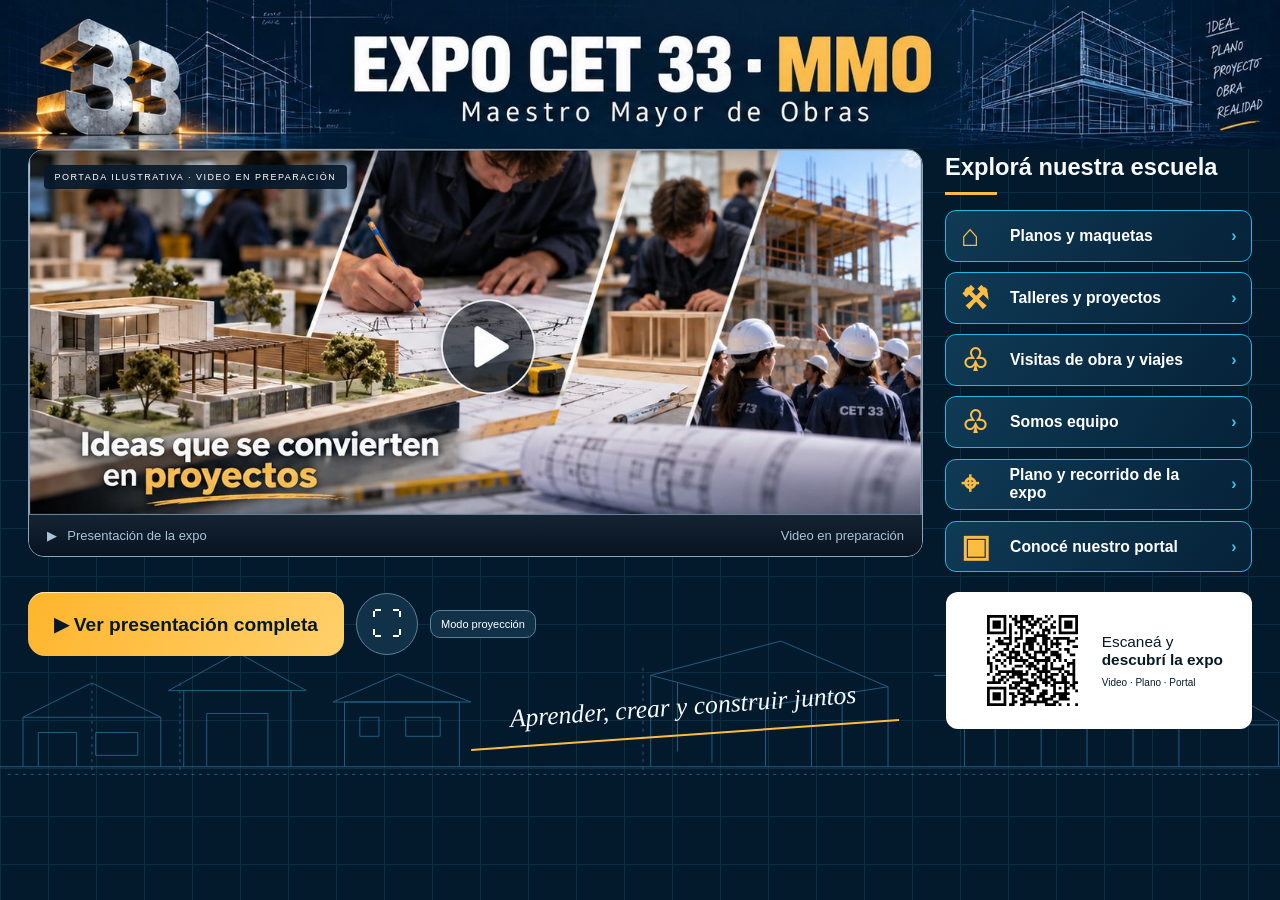
==== index.html @ ee759121 "Agregar carrusel de Planos y maquetas con diez fotos optimizadas" ====
<!doctype html>
<html lang="es"><head><meta charset="utf-8"><meta name="viewport" content="width=device-width,initial-scale=1"><title>EXPO CET 33 · MMO</title><meta name="description" content="Recorré los proyectos, talleres y experiencias del CET 33."><link rel="stylesheet" href="styles.css?v=5"></head>
<body><div class="shell"><header><a class="brand" href="#inicio" aria-label="Inicio"><span class="emblem">33</span></a><div><h1>EXPO CET 33 <span>· MMO</span></h1><p>Maestro Mayor de Obras</p></div><span class="edition">MUESTRA EN PREPARACIÓN</span></header>
<main id="inicio"><div class="layout"><section class="stage" aria-label="Presentación"><div id="video-placeholder" class="hero reference-hero" role="img" aria-label="Portada ilustrativa aprobada: maquetas, dibujo técnico y visita de obra. Ideas que se convierten en proyectos."><span class="reference-status">PORTADA ILUSTRATIVA · VIDEO EN PREPARACIÓN</span></div><video id="video" controls loop playsinline hidden preload="metadata"></video><div class="stagebar"><span>▶ &nbsp; Presentación de la expo</span><span id="video-state">Video en preparación</span></div></section>
<aside><h2>Explorá nuestra escuela</h2><div class="accent"></div><nav aria-label="Recorridos" id="navigation"></nav></aside></div>
<footer><div class="actions"><button class="primary" id="play">▶ Ver presentación completa</button><button id="fullscreen" aria-label="Activar pantalla completa">⛶</button><button id="kiosk" aria-pressed="false">Modo proyección</button><p id="notice" role="status"></p></div><p class="motto">Aprender, crear y construir juntos</p><a class="qr" href="#recorrido"><img src="assets/qr.svg" alt="Código QR de acceso al escritorio de la expo"><span>Escaneá y<br><strong>descubrí la expo</strong><small>Video · Plano · Portal</small></span></a></footer></main>
<section id="detail" hidden aria-labelledby="detail-title"><button class="back" id="back">← Volver al inicio</button><span class="eyebrow">EXPO CET 33 · MMO</span><h2 id="detail-title"></h2><p id="detail-description"></p><div id="detail-content"></div></section>
<dialog id="portal-dialog"><button id="close-dialog">Cerrar</button></dialog></div><script src="content.js"></script><script src="app.js?v=planos-20261020"></script></body></html>
---- styles.css ----
*{box-sizing:border-box} :root{color-scheme:dark;--bg:#06192b;--panel:#0a263d;--amber:#ffbc43;--cyan:#39c8ee;--muted:#acc3d6}body{margin:0;color:#f7fafc;background:radial-gradient(ellipse at 40% 20%,#123b56,transparent 65%),var(--bg);font-family:Arial,Helvetica,sans-serif;min-height:100vh}body:before{content:"";position:fixed;inset:0;pointer-events:none;opacity:.14;background-image:linear-gradient(#48a2c5 1px,transparent 1px),linear-gradient(90deg,#48a2c5 1px,transparent 1px);background-size:48px 48px;z-index:-1}.shell{max-width:1800px;margin:auto;padding:26px 34px}header{display:flex;align-items:center;gap:28px;margin-bottom:26px}a{color:inherit}button,a{touch-action:manipulation}button{font:inherit;cursor:pointer}button:focus-visible,a:focus-visible{outline:3px solid white;outline-offset:4px}header .brand{text-decoration:none}.emblem{font-size:100px;font-weight:900;letter-spacing:-10px;display:block;line-height:1;color:#c4d1dc;text-shadow:2px 3px #75899a,5px 7px #344d61,9px 12px 18px #000}h1{font-size:clamp(28px,4.5vw,70px);margin:0;font-weight:900;letter-spacing:-2px}h1 span{color:var(--amber)}header p{font-size:clamp(14px,1.7vw,25px);letter-spacing:5px;margin:5px 0} .edition{margin-left:auto;font-size:10px;letter-spacing:2px;color:var(--muted);max-width:110px;line-height:1.7}.layout{display:grid;grid-template-columns:minmax(0,3fr) minmax(280px,1fr);gap:28px}.stage{border:1px solid #7293aa;border-radius:18px;overflow:hidden;background:#051322;display:flex;flex-direction:column}.hero{aspect-ratio:16/9;padding:clamp(24px,4vw,70px);position:relative;overflow:hidden;background:linear-gradient(110deg,#0b2b43,#0f3e55)}.hero h2{position:relative;font-size:clamp(30px,4vw,62px);line-height:1.08;margin:35px 0 20px;letter-spacing:-2px}.hero em{color:var(--amber);font-style:normal}.hero p{position:relative;color:#cee1ee;font-size:clamp(16px,1.6vw,24px);line-height:1.5}.eyebrow{font-size:11px;letter-spacing:3px;color:var(--cyan)}.drawing{position:absolute;color:#7cd8ee;width:90%;right:-30%;top:5%;opacity:.28;transform:rotate(-6deg)}.pending{display:inline-block;position:relative;border:1px solid #5c8095;padding:10px 14px;border-radius:30px;color:#d5e5ef;font-size:12px}.stagebar{margin-top:auto;display:flex;justify-content:space-between;gap:15px;padding:18px 22px;background:#071827;font-size:13px;color:var(--muted)}video{width:100%;aspect-ratio:16/9;background:black}aside h2{font-size:24px;margin:4px 0 12px}.accent{width:52px;height:3px;background:var(--amber);margin-bottom:18px}nav{display:grid;gap:12px}.navbutton{display:flex;align-items:center;text-align:left;gap:15px;min-height:64px;padding:12px 18px;width:100%;border:1px solid #2187b2;border-radius:12px;background:linear-gradient(110deg,#123850,#082439);color:white;font-size:17px;font-weight:bold;transition:background .15s,transform .15s}.navbutton:hover{background:#174760;transform:translateX(3px)}.icon{font-size:26px;color:var(--amber);width:30px}.arrow{margin-left:auto;color:var(--cyan)}footer{display:flex;align-items:center;gap:25px;justify-content:space-between;margin-top:24px}.actions{display:flex;gap:10px;align-items:center;flex-wrap:wrap;max-width:550px}button{border:1px solid #5b8198;background:#103148;color:white;border-radius:10px;padding:13px 18px}.primary{background:var(--amber);color:#071827;border:0;font-weight:bold;font-size:17px}#notice{font-size:12px;color:var(--muted);width:100%;min-height:14px;margin:0}.motto{font-style:italic;font-size:21px;max-width:260px;line-height:1.5}.qr{display:flex;gap:13px;align-items:center;background:white;color:#071827;padding:12px;border-radius:12px;text-decoration:none;font-size:15px}.qr img{width:105px;height:105px}.qr small{display:block;font-size:10px;margin-top:8px}#detail{max-width:1200px;margin:25px auto}#detail>.eyebrow{display:block;margin-top:35px}#detail h2{font-size:clamp(32px,5vw,65px);margin:15px 0}#detail-description{font-size:20px;color:var(--muted);line-height:1.6;max-width:800px}.empty{padding:45px;border:1px dashed #456d86;border-radius:18px;background:#0b2539;margin-top:30px}.empty h3{font-size:26px;margin-top:0}.empty p{color:var(--muted);line-height:1.7}.gallery{display:grid;grid-template-columns:repeat(auto-fit,minmax(240px,1fr));gap:20px;margin-top:30px}figure{margin:0;background:var(--panel);border-radius:14px;overflow:hidden}figure img{width:100%;height:250px;object-fit:cover}figcaption{padding:18px;line-height:1.5}.portal-card{background:var(--panel);padding:28px;border:1px solid #31556c;border-radius:14px}.portal-card h3{color:var(--amber)}.portal-card p{line-height:1.6;color:var(--muted)}[hidden]{display:none!important}@media(min-width:1500px){.shell{padding-top:36px}}@media(max-width:1000px){.layout{grid-template-columns:1fr}.edition{display:none}nav{grid-template-columns:1fr 1fr}footer{flex-wrap:wrap}.motto{display:none}.hero{min-height:360px}.hero h2{font-size:45px}}@media(max-width:600px){.shell{padding:18px}header{gap:16px}.emblem{font-size:65px;letter-spacing:-7px}h1{letter-spacing:-1px}header p{letter-spacing:1px;font-size:12px}nav{grid-template-columns:1fr}.hero{min-height:340px;padding:26px}.hero h2{font-size:37px;margin-top:30px}.eyebrow{font-size:9px;letter-spacing:2px}.stagebar{font-size:10px;padding:13px}.qr{width:100%;justify-content:center}.actions{width:100%}.primary{flex:1}#kiosk{font-size:12px}.empty{padding:25px}}@media(prefers-reduced-motion:reduce){*{transition:none!important}}
/* Composición del borrador aprobado; portada ilustrativa hasta incorporar el video real. */
header{position:relative;justify-content:flex-start;min-height:155px}
header>div{flex:1;text-align:center}
header .emblem{width:205px;height:155px;background-image:url("assets/referencia-v2.svg");background-size:796.2% 570.3%;background-position:2.74% 2.32%;font-size:0;color:transparent;text-shadow:none}
header h1{font-size:clamp(32px,4.5vw,76px);font-weight:900}
header p{letter-spacing:6px}
.reference-hero{aspect-ratio:1180/480;min-height:0;padding:0;background-image:url("assets/referencia-v2.svg");background-size:141.695% 196.04%;background-position:7.317% 42.516%;background-repeat:no-repeat}
.reference-status{position:absolute;top:15px;left:15px;background:#06192be8;padding:7px 11px;border-radius:4px;font-size:9px;letter-spacing:1.5px;color:#fff}
.stagebar{min-height:51px;background:linear-gradient(#142332,#081321);border-top:1px solid #62839b}
.shell{padding-top:14px}
.layout{grid-template-columns:minmax(0,3fr) minmax(300px,1fr)}
aside h2{font-size:clamp(21px,1.9vw,30px)}
.navbutton{min-height:59px;font-size:16px;background:linear-gradient(125deg,#103a55,#052238);border-color:#20b8e8}
.primary{background:linear-gradient(115deg,#ffb52c,#ffd06b);box-shadow:inset 0 1px 0 #ffeab1}
.motto{font-family:Georgia,serif;font-size:23px;border-bottom:2px solid var(--amber);padding-bottom:8px}
@media(max-width:1000px){.layout{grid-template-columns:1fr}header{min-height:110px}header .emblem{width:145px;height:110px}header h1{font-size:42px}.reference-hero{min-height:0}.navbutton{min-height:64px}}
@media(max-width:600px){header{gap:10px;min-height:86px}header .emblem{width:95px;height:74px}header h1{font-size:27px}header p{font-size:10px;letter-spacing:1px}.reference-hero{aspect-ratio:1180/480;min-height:0}.reference-status{top:7px;left:7px;font-size:6px;letter-spacing:.5px;padding:4px 6px}.stagebar{font-size:9px;min-height:38px}}

/* Ajuste integral de composición al esquema de referencia. */
body{background:#031a2d}
.shell{max-width:1672px;padding:0 2.15% 22px}
header{margin:0 -2.25% 0;width:104.5%;height:auto;min-height:0;aspect-ratio:1672/195;background:url("assets/referencia-v2.svg") left top/100% auto no-repeat;display:block}
header>div,header>.edition{position:absolute;width:1px;height:1px;overflow:hidden;clip-path:inset(50%)}
header .brand{position:absolute;left:2%;top:7%;width:16%;height:86%}
header .emblem{background:none;width:100%;height:100%;font-size:0}
.layout{grid-template-columns:minmax(0,1180fr) minmax(0,405fr);gap:1.8%;align-items:start}
.stage{align-self:start;border-radius:16px;border:1px solid #8ba7b9}
.reference-hero{width:100%;flex:none;aspect-ratio:1180/480}
.stagebar{margin-top:0;min-height:0;height:clamp(38px,3.3vw,55px);padding:0 18px;align-items:center}
aside{min-width:0}aside h2{font-size:clamp(17px,1.85vw,31px);margin:5px 0 11px;white-space:nowrap}
.accent{margin-bottom:15px}.navbutton{min-height:0;height:clamp(46px,4.05vw,68px);padding:8px 15px;font-size:clamp(12px,1.23vw,20px);gap:14px;border-radius:11px}
nav{gap:clamp(8px,.8vw,13px)}.icon{font-size:clamp(23px,2.4vw,38px);width:35px}
footer{position:relative;margin-top:20px;align-items:flex-start;min-height:170px;isolation:isolate}
footer:before{content:"";position:absolute;inset:25px -2.25% -20px;z-index:-1;background:url("assets/blueprint.svg") center bottom/100% auto no-repeat;opacity:.8;pointer-events:none}
.actions{max-width:46%;gap:12px}.actions>.primary{min-height:64px;border-radius:17px;font-size:clamp(14px,1.5vw,24px);padding:15px 26px}
#fullscreen{width:62px;height:62px;border-radius:50%;font-size:32px;padding:0}
#kiosk{font-size:11px;padding:7px 10px}
.motto{align-self:flex-end;position:absolute;left:36%;bottom:0;max-width:none;width:41%;text-align:center;font-style:italic;font-size:clamp(17px,2vw,32px);font-weight:normal;transform:rotate(-4deg)}
.qr{margin-left:auto;width:25%;min-height:132px;font-size:clamp(12px,1.2vw,20px);justify-content:center}.qr img{width:40%;height:auto;aspect-ratio:1}
@media(max-width:1000px){.shell{padding:0 18px 20px}.layout{grid-template-columns:1fr;gap:24px}header{margin-bottom:15px}nav{grid-template-columns:1fr 1fr}.navbutton{height:66px;font-size:16px}aside h2{font-size:25px}.actions{max-width:65%}.qr{width:31%}.motto{display:none}footer{min-height:155px}}
@media(max-width:600px){header{background:none;aspect-ratio:auto;min-height:95px;margin:0 0 15px;width:100%;display:flex;gap:14px}header>div{position:static;clip-path:none;width:auto;height:auto;overflow:visible;text-align:left}header h1{font-size:25px;letter-spacing:-1px}header p{font-size:10px;letter-spacing:1px}header .brand{position:static;width:90px;height:74px;flex:none}header .emblem{width:90px;height:74px;background:url("assets/referencia-v2.svg") 2.74% 2.32%/796.2% 570.3% no-repeat}nav{grid-template-columns:1fr}.navbutton{height:65px;font-size:17px}.actions{max-width:100%;width:100%}.actions>.primary{min-height:55px;font-size:16px;padding:12px 17px}#fullscreen{height:52px;width:52px}footer{gap:18px}.qr{width:100%;font-size:18px}.qr img{width:105px}.reference-status{font-size:6px}.stagebar{padding:0 10px}}

.stage{min-width:0;max-width:100%;overflow:hidden;isolation:isolate}.reference-hero{overflow:hidden;background-clip:padding-box}video{display:block;max-width:100%;object-fit:contain}.motto{width:35%;left:36%}
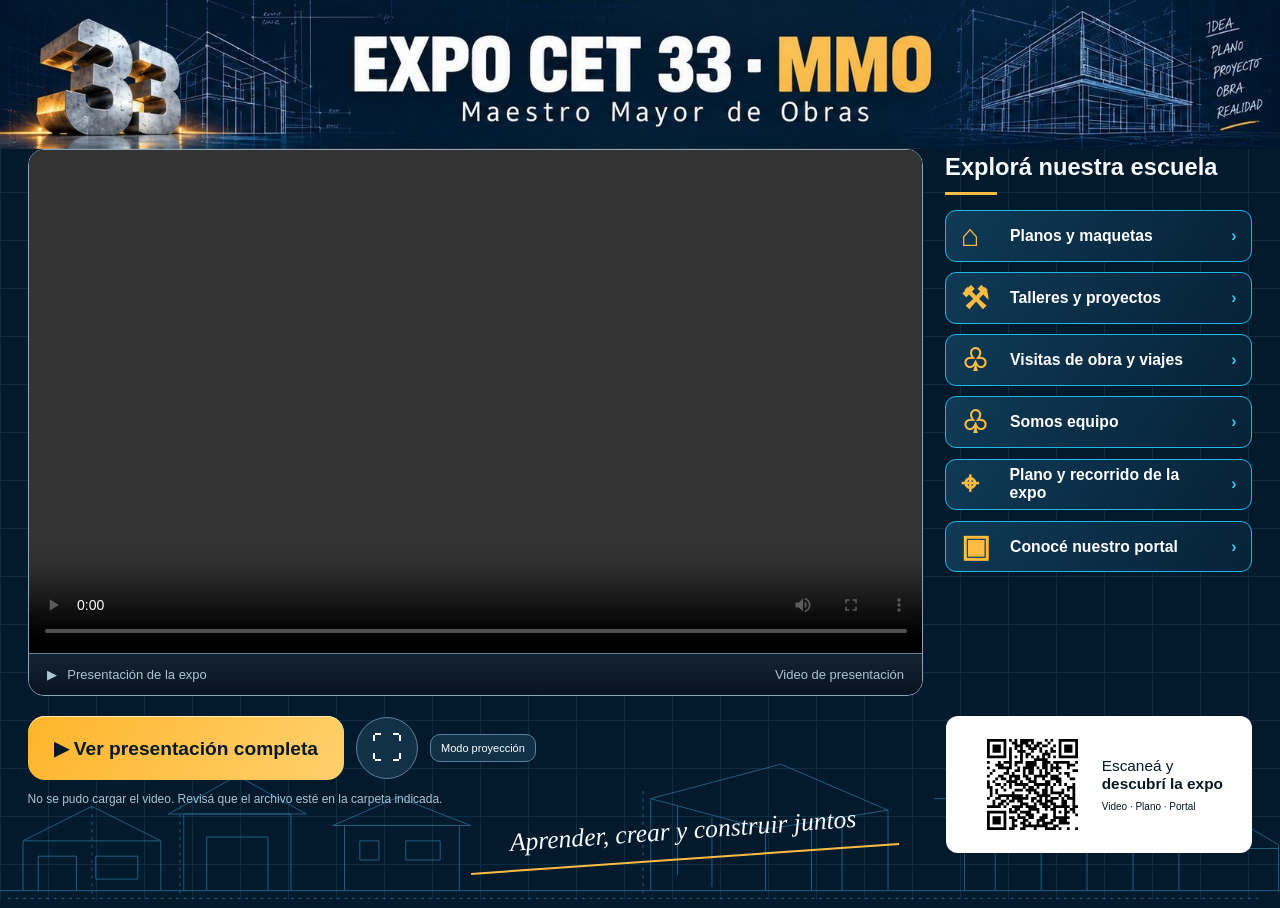
==== commit 340c2c20: "Publicar el video de la visita a la central hidráulica en la portada" ====
--- a/index.html
+++ b/index.html
@@ -1,8 +1,8 @@
 <!doctype html>
-<html lang="es"><head><meta charset="utf-8"><meta name="viewport" content="width=device-width,initial-scale=1"><title>EXPO CET 33 · MMO</title><meta name="description" content="Recorré los proyectos, talleres y experiencias del CET 33."><link rel="stylesheet" href="styles.css?v=5"></head>
+<html lang="es"><head><meta charset="utf-8"><meta name="viewport" content="width=device-width,initial-scale=1"><title>EXPO CET 33 · MMO</title><meta name="description" content="Recorré los proyectos, talleres y experiencias del CET 33."><link rel="stylesheet" href="styles.css?v=recorrido-20261030"></head>
 <body><div class="shell"><header><a class="brand" href="#inicio" aria-label="Inicio"><span class="emblem">33</span></a><div><h1>EXPO CET 33 <span>· MMO</span></h1><p>Maestro Mayor de Obras</p></div><span class="edition">MUESTRA EN PREPARACIÓN</span></header>
 <main id="inicio"><div class="layout"><section class="stage" aria-label="Presentación"><div id="video-placeholder" class="hero reference-hero" role="img" aria-label="Portada ilustrativa aprobada: maquetas, dibujo técnico y visita de obra. Ideas que se convierten en proyectos."><span class="reference-status">PORTADA ILUSTRATIVA · VIDEO EN PREPARACIÓN</span></div><video id="video" controls loop playsinline hidden preload="metadata"></video><div class="stagebar"><span>▶ &nbsp; Presentación de la expo</span><span id="video-state">Video en preparación</span></div></section>
 <aside><h2>Explorá nuestra escuela</h2><div class="accent"></div><nav aria-label="Recorridos" id="navigation"></nav></aside></div>
 <footer><div class="actions"><button class="primary" id="play">▶ Ver presentación completa</button><button id="fullscreen" aria-label="Activar pantalla completa">⛶</button><button id="kiosk" aria-pressed="false">Modo proyección</button><p id="notice" role="status"></p></div><p class="motto">Aprender, crear y construir juntos</p><a class="qr" href="#recorrido"><img src="assets/qr.svg" alt="Código QR de acceso al escritorio de la expo"><span>Escaneá y<br><strong>descubrí la expo</strong><small>Video · Plano · Portal</small></span></a></footer></main>
 <section id="detail" hidden aria-labelledby="detail-title"><button class="back" id="back">← Volver al inicio</button><span class="eyebrow">EXPO CET 33 · MMO</span><h2 id="detail-title"></h2><p id="detail-description"></p><div id="detail-content"></div></section>
-<dialog id="portal-dialog"><button id="close-dialog">Cerrar</button></dialog></div><script src="content.js"></script><script src="app.js?v=planos-20261020"></script></body></html>
+<dialog id="portal-dialog"><button id="close-dialog">Cerrar</button></dialog></div><script src="content.js?v=video-20261110"></script><script src="app.js?v=recorrido-20261030"></script></body></html>
--- a/styles.css
+++ b/styles.css
@@ -42,3 +42,12 @@
 @media(max-width:600px){header{background:none;aspect-ratio:auto;min-height:95px;margin:0 0 15px;width:100%;display:flex;gap:14px}header>div{position:static;clip-path:none;width:auto;height:auto;overflow:visible;text-align:left}header h1{font-size:25px;letter-spacing:-1px}header p{font-size:10px;letter-spacing:1px}header .brand{position:static;width:90px;height:74px;flex:none}header .emblem{width:90px;height:74px;background:url("assets/referencia-v2.svg") 2.74% 2.32%/796.2% 570.3% no-repeat}nav{grid-template-columns:1fr}.navbutton{height:65px;font-size:17px}.actions{max-width:100%;width:100%}.actions>.primary{min-height:55px;font-size:16px;padding:12px 17px}#fullscreen{height:52px;width:52px}footer{gap:18px}.qr{width:100%;font-size:18px}.qr img{width:105px}.reference-status{font-size:6px}.stagebar{padding:0 10px}}
 
 .stage{min-width:0;max-width:100%;overflow:hidden;isolation:isolate}.reference-hero{overflow:hidden;background-clip:padding-box}video{display:block;max-width:100%;object-fit:contain}.motto{width:35%;left:36%}
+
+/* Plano completo de la muestra: conservar todas las referencias visibles. */
+.map-actions{display:flex;flex-wrap:wrap;gap:12px;margin:24px 0}
+.map-actions a{display:inline-block;background:#103148;border:1px solid var(--cyan);padding:13px 18px;border-radius:10px;text-decoration:none;font-weight:bold}
+.map-actions a:hover{background:#174760}
+.map-preview{display:block;text-decoration:none;margin:24px 0}
+.map-preview figure{border:1px solid #456d86}
+.map-preview figure img{display:block;width:100%;height:auto;object-fit:contain;background:white}
+.map-preview figcaption{color:var(--muted)}
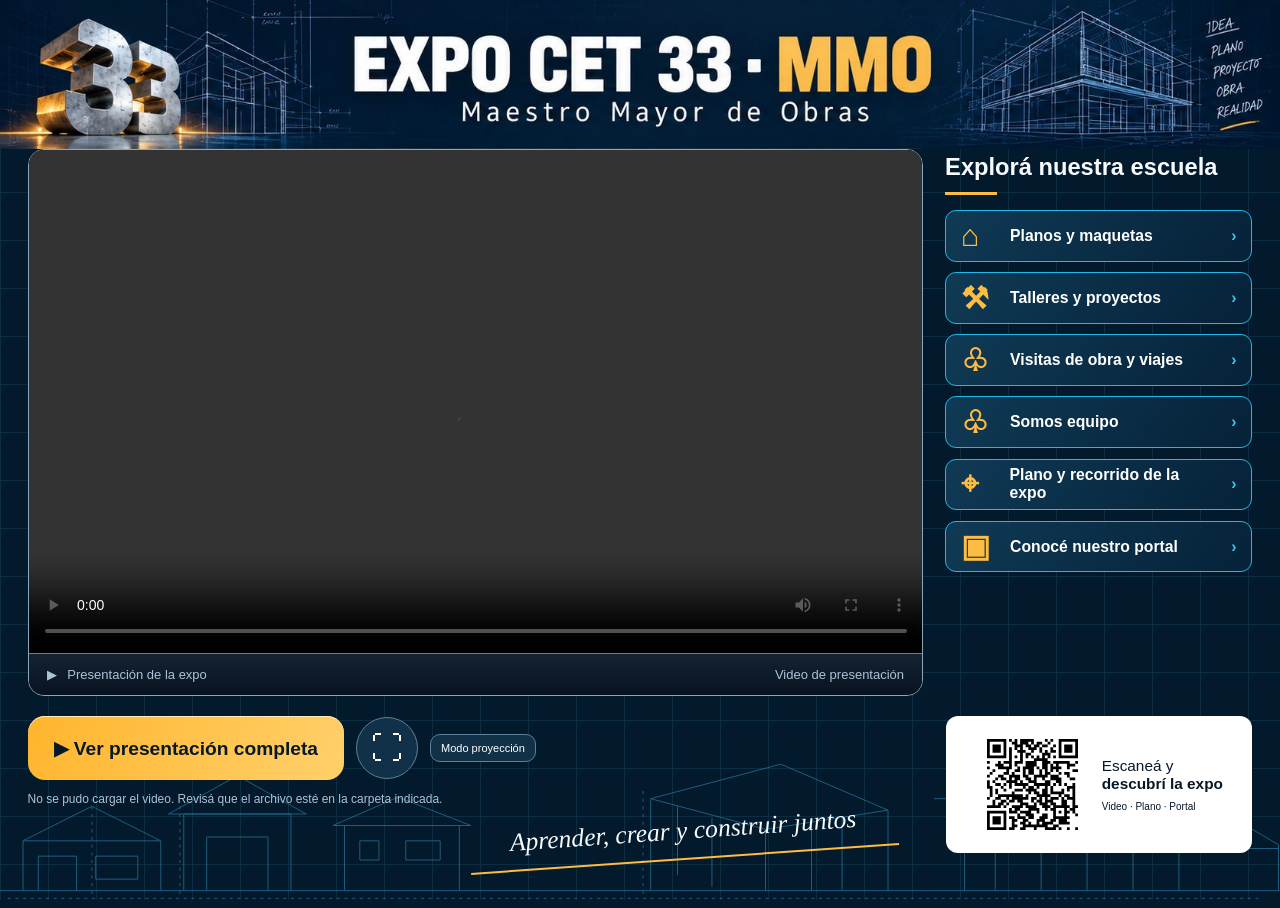
==== commit 213b2984: "Add interactive expo map with space details, search and zoom" ====
--- a/index.html
+++ b/index.html
@@ -1,8 +1,8 @@
 <!doctype html>
-<html lang="es"><head><meta charset="utf-8"><meta name="viewport" content="width=device-width,initial-scale=1"><title>EXPO CET 33 · MMO</title><meta name="description" content="Recorré los proyectos, talleres y experiencias del CET 33."><link rel="stylesheet" href="styles.css?v=recorrido-20261030"></head>
+<html lang="es"><head><meta charset="utf-8"><meta name="viewport" content="width=device-width,initial-scale=1"><title>EXPO CET 33 · MMO</title><meta name="description" content="Recorré los proyectos, talleres y experiencias del CET 33."><link rel="stylesheet" href="styles.css?v=interactivo-20261110"></head>
 <body><div class="shell"><header><a class="brand" href="#inicio" aria-label="Inicio"><span class="emblem">33</span></a><div><h1>EXPO CET 33 <span>· MMO</span></h1><p>Maestro Mayor de Obras</p></div><span class="edition">MUESTRA EN PREPARACIÓN</span></header>
 <main id="inicio"><div class="layout"><section class="stage" aria-label="Presentación"><div id="video-placeholder" class="hero reference-hero" role="img" aria-label="Portada ilustrativa aprobada: maquetas, dibujo técnico y visita de obra. Ideas que se convierten en proyectos."><span class="reference-status">PORTADA ILUSTRATIVA · VIDEO EN PREPARACIÓN</span></div><video id="video" controls loop playsinline hidden preload="metadata"></video><div class="stagebar"><span>▶ &nbsp; Presentación de la expo</span><span id="video-state">Video en preparación</span></div></section>
 <aside><h2>Explorá nuestra escuela</h2><div class="accent"></div><nav aria-label="Recorridos" id="navigation"></nav></aside></div>
 <footer><div class="actions"><button class="primary" id="play">▶ Ver presentación completa</button><button id="fullscreen" aria-label="Activar pantalla completa">⛶</button><button id="kiosk" aria-pressed="false">Modo proyección</button><p id="notice" role="status"></p></div><p class="motto">Aprender, crear y construir juntos</p><a class="qr" href="#recorrido"><img src="assets/qr.svg" alt="Código QR de acceso al escritorio de la expo"><span>Escaneá y<br><strong>descubrí la expo</strong><small>Video · Plano · Portal</small></span></a></footer></main>
 <section id="detail" hidden aria-labelledby="detail-title"><button class="back" id="back">← Volver al inicio</button><span class="eyebrow">EXPO CET 33 · MMO</span><h2 id="detail-title"></h2><p id="detail-description"></p><div id="detail-content"></div></section>
-<dialog id="portal-dialog"><button id="close-dialog">Cerrar</button></dialog></div><script src="content.js?v=video-20261110"></script><script src="app.js?v=recorrido-20261030"></script></body></html>
+<dialog id="portal-dialog"><button id="close-dialog">Cerrar</button></dialog></div><script src="content.js?v=interactivo-20261110"></script><script src="recorrido.js?v=interactivo-20261110"></script><script src="app.js?v=interactivo-20261110"></script></body></html>
--- a/styles.css
+++ b/styles.css
@@ -51,3 +51,6 @@
 .map-preview figure{border:1px solid #456d86}
 .map-preview figure img{display:block;width:100%;height:auto;object-fit:contain;background:white}
 .map-preview figcaption{color:var(--muted)}
+
+/* Recorrido interactivo: coordenadas relativas al plano original. */
+.map-toolbar{display:flex;align-items:center;flex-wrap:wrap;gap:10px;margin-top:24px}.map-toolbar label{width:100%;font-weight:bold}.map-toolbar input{flex:1;min-width:220px;background:#fff;color:#102638;border:2px solid #39c8ee;border-radius:10px;padding:15px;font:inherit}.map-toolbar button{min-width:48px;min-height:48px}.map-toolbar button:disabled{opacity:.4;cursor:default}.map-hint{color:var(--muted);line-height:1.6}.map-viewport{overflow:auto;max-height:75vh;border:2px solid #456d86;border-radius:14px;background:#fff}.map-canvas{position:relative;min-width:760px;line-height:0}.map-canvas>img{display:block;width:100%;height:auto}.map-pin{position:absolute;transform:translate(-50%,-50%);width:34px;height:34px;min-height:34px;padding:0;border-radius:50%;border:2px solid white;background:#082c46;color:#fff;box-shadow:0 1px 6px #0009;font-size:15px;line-height:1;font-weight:bold;z-index:1}.map-pin:hover,.map-pin.selected{background:#ffbc43;color:#071827;box-shadow:0 0 0 4px #ffbc4380;z-index:2}.map-pin:focus-visible{outline:3px solid #da4500;outline-offset:3px}.map-pin-muted{opacity:.3}.map-list-title{margin-top:32px;font-size:26px}.space-list{display:grid;grid-template-columns:repeat(auto-fit,minmax(260px,1fr));gap:12px}.space-card{display:flex;align-items:center;gap:14px;text-align:left;padding:17px;background:#0a263d}.space-card:hover{border-color:var(--cyan);background:#123b56}.space-badge{display:inline-flex;align-items:center;justify-content:center;flex-shrink:0;min-width:38px;min-height:38px;padding:8px;border-radius:9px;background:#ffbc43;color:#071827;font-weight:bold}.space-card strong{line-height:1.35;display:block}.space-card small{display:block;color:var(--muted);margin-top:7px;line-height:1.4}.space-dialog{width:min(540px,calc(100% - 32px));max-height:85vh;overflow:auto;padding:28px;border:1px solid #39c8ee;border-radius:18px;background:#0a263d;color:white;box-shadow:0 20px 80px #0009}.space-dialog::backdrop{background:#001320bd}.space-close{display:block;margin:0 0 20px auto}.space-dialog h3{font-size:clamp(24px,4vw,32px);line-height:1.2;margin:20px 0}.space-dialog p{line-height:1.6;color:#c9dce9}.space-dialog .primary{margin-top:12px}@media(max-width:600px){.map-toolbar input{flex-basis:100%;width:100%}.map-viewport{max-height:65vh}.space-list{grid-template-columns:1fr}.space-dialog{padding:22px}.map-toolbar label{font-size:17px}}
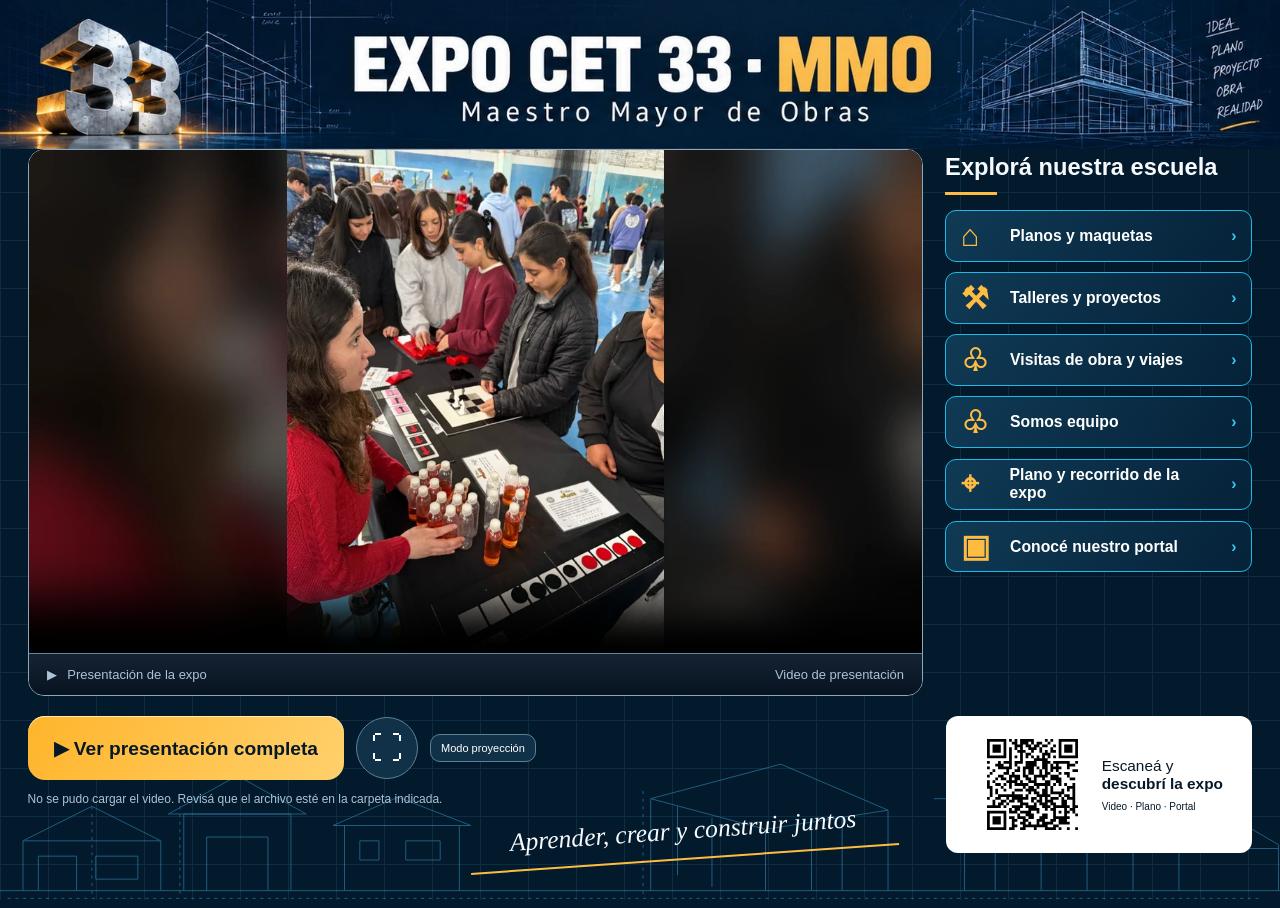
==== commit e193d2e6: "Replace Expo Z33 cover video with corrected photo montage" ====
--- a/index.html
+++ b/index.html
@@ -5,4 +5,4 @@
 <aside><h2>Explorá nuestra escuela</h2><div class="accent"></div><nav aria-label="Recorridos" id="navigation"></nav></aside></div>
 <footer><div class="actions"><button class="primary" id="play">▶ Ver presentación completa</button><button id="fullscreen" aria-label="Activar pantalla completa">⛶</button><button id="kiosk" aria-pressed="false">Modo proyección</button><p id="notice" role="status"></p></div><p class="motto">Aprender, crear y construir juntos</p><a class="qr" href="#recorrido"><img src="assets/qr.svg" alt="Código QR de acceso al escritorio de la expo"><span>Escaneá y<br><strong>descubrí la expo</strong><small>Video · Plano · Portal</small></span></a></footer></main>
 <section id="detail" hidden aria-labelledby="detail-title"><button class="back" id="back">← Volver al inicio</button><span class="eyebrow">EXPO CET 33 · MMO</span><h2 id="detail-title"></h2><p id="detail-description"></p><div id="detail-content"></div></section>
-<dialog id="portal-dialog"><button id="close-dialog">Cerrar</button></dialog></div><script src="content.js?v=interactivo-20261110"></script><script src="recorrido.js?v=interactivo-20261110"></script><script src="app.js?v=interactivo-20261110"></script></body></html>
+<dialog id="portal-dialog"><button id="close-dialog">Cerrar</button></dialog></div><script src="content.js?v=video-z33-20261110"></script><script src="recorrido.js?v=interactivo-20261110"></script><script src="app.js?v=interactivo-20261110"></script></body></html>
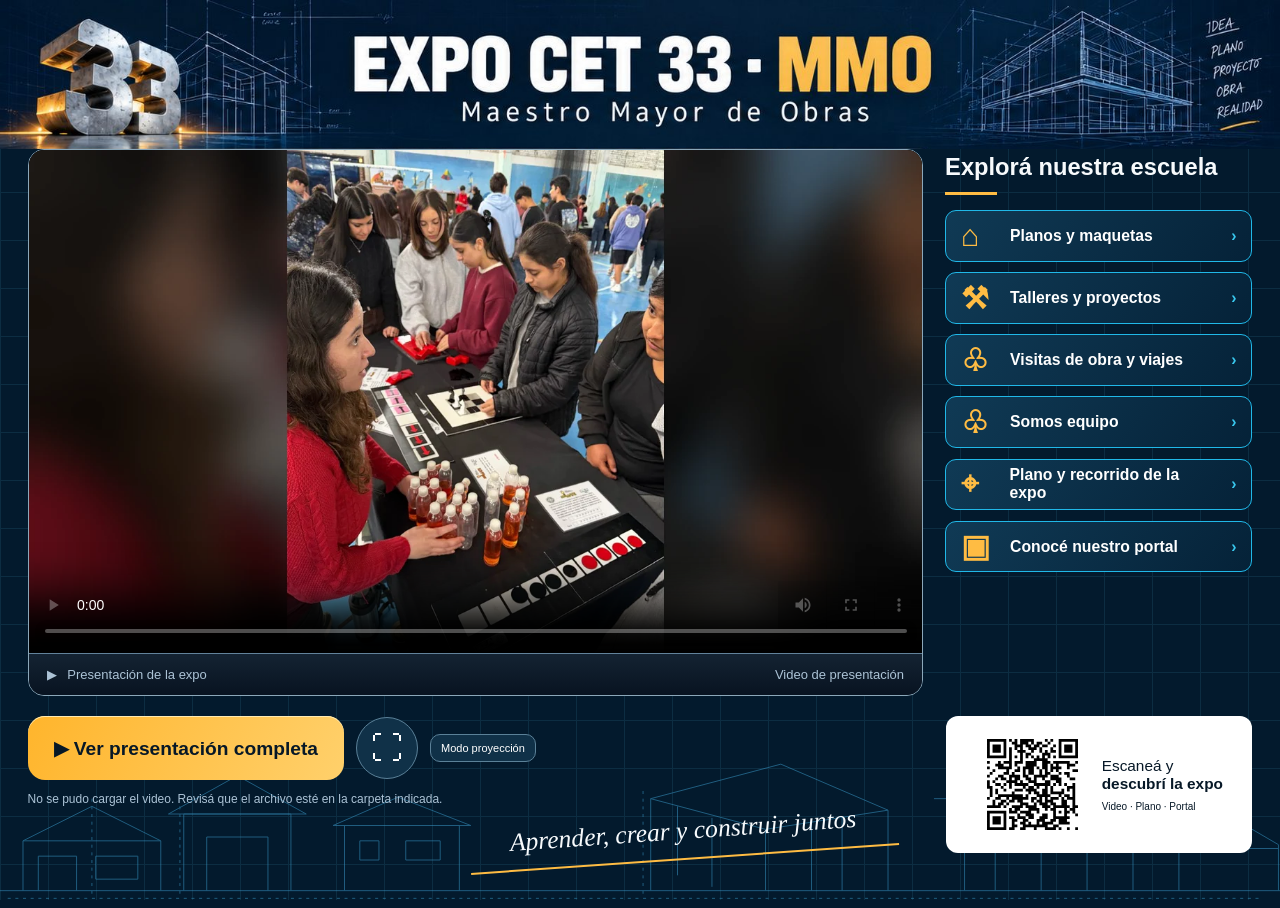
==== commit 3960122e: "Agregar enlaces a trabajos desde los stands de la Expo Z33" ====
--- a/index.html
+++ b/index.html
@@ -5,4 +5,4 @@
 <aside><h2>Explorá nuestra escuela</h2><div class="accent"></div><nav aria-label="Recorridos" id="navigation"></nav></aside></div>
 <footer><div class="actions"><button class="primary" id="play">▶ Ver presentación completa</button><button id="fullscreen" aria-label="Activar pantalla completa">⛶</button><button id="kiosk" aria-pressed="false">Modo proyección</button><p id="notice" role="status"></p></div><p class="motto">Aprender, crear y construir juntos</p><a class="qr" href="#recorrido"><img src="assets/qr.svg" alt="Código QR de acceso al escritorio de la expo"><span>Escaneá y<br><strong>descubrí la expo</strong><small>Video · Plano · Portal</small></span></a></footer></main>
 <section id="detail" hidden aria-labelledby="detail-title"><button class="back" id="back">← Volver al inicio</button><span class="eyebrow">EXPO CET 33 · MMO</span><h2 id="detail-title"></h2><p id="detail-description"></p><div id="detail-content"></div></section>
-<dialog id="portal-dialog"><button id="close-dialog">Cerrar</button></dialog></div><script src="content.js?v=video-z33-20261110"></script><script src="recorrido.js?v=interactivo-20261110"></script><script src="app.js?v=interactivo-20261110"></script></body></html>
+<dialog id="portal-dialog"><button id="close-dialog">Cerrar</button></dialog></div><script src="content.js?v=video-z33-20261110"></script><script src="recorrido.js?v=enlaces-20261110"></script><script src="app.js?v=interactivo-20261110"></script></body></html>
